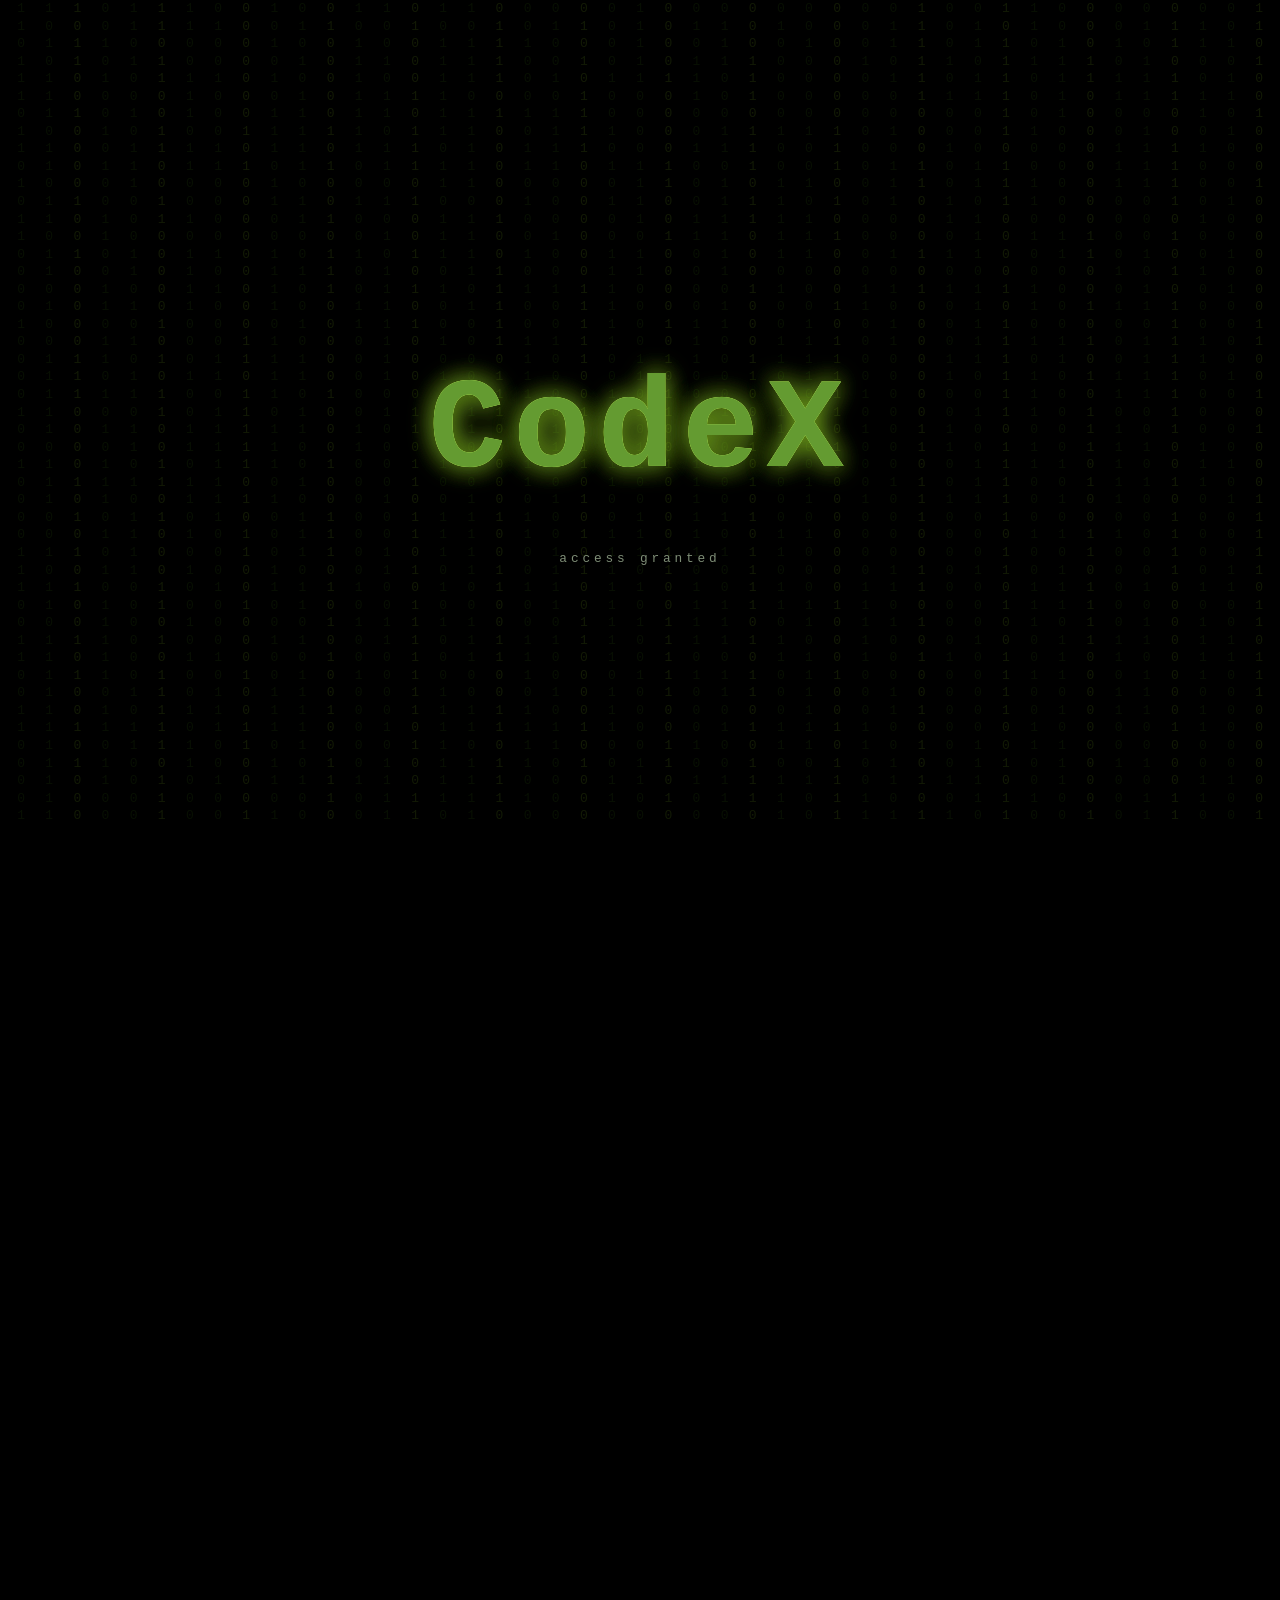
==== index.html @ 93feb89b "first commit" ====
<!DOCTYPE html>
<html lang="en">
<head>
  <meta charset="UTF-8" />
  <meta name="viewport" content="width=device-width, initial-scale=1.0" />
  <title>CodeX — GitHub Workshop</title>
  <meta name="description" content="A hands-on GitHub workshop by CodeX. Build your own page, collaborate through Git, and learn how version control protects your work." />
  <link rel="stylesheet" href="style.css" />
</head>

<body class="is-loading">

  <!-- ==========================================================
       LOADING SCREEN
       Binary flicker -> "CodeX" glitch -> fade into the site.
       The columns of 0s and 1s are filled in by script.js.
       ========================================================== -->
  <div class="loader" id="loader" role="status" aria-live="polite" aria-label="Loading CodeX">
    <div class="loader__rain" id="loaderRain" aria-hidden="true"></div>
    <div class="loader__center">
      <p class="loader__word" id="loaderWord" data-text="CodeX">CodeX</p>
      <p class="loader__status" id="loaderStatus">initialising</p>
    </div>
  </div>

  <!-- Decorative overlays: scanlines + faint grid. Purely visual. -->
  <div class="fx-scanlines" aria-hidden="true"></div>
  <div class="fx-grid" aria-hidden="true"></div>

  <!-- Skip link for keyboard users -->
  <a class="skip-link" href="#main">Skip to content</a>

  <div class="site" id="site">

    <!-- ==========================================================
         HEADER — CodeX logo sits on the top right
         ========================================================== -->
    <header class="header">
      <p class="header__meta"><span class="dot"></span> workshop session live</p>
      <a class="logo" href="index.html" aria-label="CodeX home">
        Code<span class="logo__x">X</span>
      </a>
    </header>

    <main id="main">

      <!-- ==========================================================
           HERO
           ========================================================== -->
      <section class="hero">
        <p class="hero__kicker">CodeX Technical Committee presents</p>
        <h1 class="hero__title">GitHub Workshop</h1>
        <p class="hero__subtitle">Build. Commit. Break. Recover.</p>

        <div class="terminal" aria-label="Workshop description">
          <div class="terminal__bar">
            <span class="terminal__light"></span>
            <span class="terminal__light"></span>
            <span class="terminal__light"></span>
            <span class="terminal__path">~/codex/github-workshop</span>
          </div>
          <div class="terminal__body">
            <p><span class="prompt">$</span> cat README.md</p>
            <p class="terminal__out">
              A hands-on workshop where you build your own page, push it live with Git,
              and learn how version control protects your work when things break.
            </p>
            <p><span class="prompt">$</span> git commit -m "my first commit"<span class="cursor" aria-hidden="true"></span></p>
          </div>
        </div>

        <div class="hero__actions">
          <a class="btn btn--primary" href="#participants">See the roster</a>
          <a class="btn" href="https://docs.github.com/get-started" target="_blank" rel="noopener">Git docs</a>
        </div>
      </section>

      <!-- ==========================================================
           CODEX MEMBERS — cards are generated by script.js
           ========================================================== -->
      <section class="roster" id="codex-members">
        <div class="roster__head">
          <h2 class="roster__title">CodeX Members</h2>
          <p class="roster__count" id="membersCount">loading…</p>
        </div>
        <div class="grid" id="membersGrid"></div>
      </section>

      <!-- ==========================================================
           PARTICIPANTS — cards are generated by script.js
           ========================================================== -->
      <section class="roster" id="participants">
        <div class="roster__head">
          <h2 class="roster__title">Participants</h2>
          <p class="roster__count" id="participantsCount">loading…</p>
        </div>
        <div class="grid" id="participantsGrid"></div>
      </section>

      <!-- Terminal-style error message, shown only if students.json fails -->
      <section class="error-box" id="errorBox" hidden>
        <p>&gt; ERROR: Unable to load workshop participants.</p>
        <p>&gt; Check students.json</p>
        <p class="error-box__hint" id="errorHint"></p>
      </section>

    </main>

    <footer class="footer">
      <p>CodeX — technical committee</p>
      <p>Built with plain HTML, CSS and JavaScript. No build step.</p>
    </footer>

  </div>

  <script src="script.js"></script>
</body>
</html>
---- style.css ----
/* ==========================================================================
   CodeX — GitHub Workshop
   style.css

   Sections:
     1. Tokens (colours, fonts)
     2. Base + layout
     3. Background effects (scanlines, grid)
     4. Loading screen
     5. Header
     6. Hero + terminal block
     7. Roster sections + card grid
     8. Cards
     9. Error box + footer
    10. Student page styles (used by files in /students)
    11. Responsive + reduced motion
   ========================================================================== */


/* 1. TOKENS ================================================================ */

:root {
  --black:        #000000;
  --panel:        #050805;   /* card / panel background */
  --lime:         #b4ff2e;   /* primary accent */
  --lime-deep:    #3d7a12;   /* darker terminal green */
  --lime-dim:     rgba(180, 255, 46, 0.14);
  --text:         #e8f0e2;
  --text-muted:   #7e8d76;

  --mono: ui-monospace, "SFMono-Regular", "JetBrains Mono", "Fira Code",
          "Cascadia Mono", Consolas, "Liberation Mono", monospace;

  --glow-soft: 0 0 18px rgba(180, 255, 46, 0.18);
  --glow-hard: 0 0 26px rgba(180, 255, 46, 0.38);

  --edge: 1px solid rgba(180, 255, 46, 0.22);
  --radius: 4px;
  --shell: 1120px;
}


/* 2. BASE + LAYOUT ========================================================= */

* { box-sizing: border-box; }

html { scroll-behavior: smooth; }

body {
  margin: 0;
  background: var(--black);
  color: var(--text);
  font-family: var(--mono);
  font-size: 16px;
  line-height: 1.6;
  -webkit-font-smoothing: antialiased;
}

/* While the loader is on screen the page underneath must not scroll. */
body.is-loading { overflow: hidden; }

a { color: var(--lime); }

h1, h2, h3 { margin: 0; line-height: 1.1; letter-spacing: -0.02em; }

/* Visible focus ring for keyboard users — never removed. */
:focus-visible {
  outline: 2px solid var(--lime);
  outline-offset: 3px;
}

.skip-link {
  position: absolute;
  left: -9999px;
  top: 0;
  background: var(--lime);
  color: #000;
  padding: 10px 16px;
  z-index: 60;
  text-decoration: none;
}
.skip-link:focus { left: 12px; top: 12px; }

.site {
  position: relative;
  z-index: 2;
  max-width: var(--shell);
  margin: 0 auto;
  padding: 0 24px 80px;
  opacity: 0;
  transition: opacity 0.6s ease;
}
.site.is-visible { opacity: 1; }


/* 3. BACKGROUND EFFECTS ==================================================== */

/* Horizontal scanlines, very low opacity so text stays readable. */
.fx-scanlines {
  position: fixed;
  inset: 0;
  z-index: 1;
  pointer-events: none;
  background: repeating-linear-gradient(
    to bottom,
    rgba(180, 255, 46, 0.035) 0px,
    rgba(180, 255, 46, 0.035) 1px,
    transparent 1px,
    transparent 3px
  );
}

/* Faint blueprint grid, fading out towards the bottom of the viewport. */
.fx-grid {
  position: fixed;
  inset: 0;
  z-index: 0;
  pointer-events: none;
  background-image:
    linear-gradient(rgba(180, 255, 46, 0.055) 1px, transparent 1px),
    linear-gradient(90deg, rgba(180, 255, 46, 0.055) 1px, transparent 1px);
  background-size: 64px 64px;
  -webkit-mask-image: radial-gradient(circle at 50% 0%, #000 0%, transparent 72%);
          mask-image: radial-gradient(circle at 50% 0%, #000 0%, transparent 72%);
}


/* 4. LOADING SCREEN ======================================================== */

.loader {
  position: fixed;
  inset: 0;
  z-index: 50;
  background: var(--black);
  display: grid;
  place-items: center;
  overflow: hidden;
  transition: opacity 0.5s ease;
}
.loader.is-done { opacity: 0; pointer-events: none; }

/* Columns of flickering binary, filled in by script.js */
.loader__rain {
  position: absolute;
  inset: 0;
  display: flex;
  justify-content: space-between;
  gap: 2px;
  padding: 0 8px;
  opacity: 0.55;
  transition: opacity 0.4s ease;
}
.loader.is-revealing .loader__rain { opacity: 0.12; }

.rain-col {
  flex: 1 1 0;
  min-width: 0;
  color: var(--lime-deep);
  font-size: 13px;
  line-height: 1.35;
  text-align: center;
  white-space: pre;
  overflow: hidden;
}
/* Every third column is brighter, so the rain has depth. */
.rain-col:nth-child(3n) { color: var(--lime); opacity: 0.8; }

.loader__center {
  position: relative;
  z-index: 2;
  text-align: center;
}

.loader__word {
  margin: 0;
  font-size: clamp(3rem, 14vw, 8rem);
  font-weight: 700;
  letter-spacing: 0.06em;
  color: var(--lime);
  text-shadow: var(--glow-hard);
  opacity: 0;
}
.loader.is-revealing .loader__word {
  opacity: 1;
  animation: stutter 0.7s steps(1) 1;
}

/* Glitch: two coloured copies jitter behind the word for a moment. */
.loader.is-revealing .loader__word::before,
.loader.is-revealing .loader__word::after {
  content: attr(data-text);
  position: absolute;
  left: 0;
  right: 0;
  top: 0;
  opacity: 0.75;
}
.loader.is-revealing .loader__word::before {
  color: #eaffb0;
  animation: shift-left 0.45s steps(2) 2;
}
.loader.is-revealing .loader__word::after {
  color: var(--lime-deep);
  animation: shift-right 0.45s steps(2) 2;
}

.loader__status {
  margin: 14px 0 0;
  font-size: 0.8rem;
  letter-spacing: 0.3em;
  color: var(--text-muted);
}

@keyframes stutter {
  0%   { opacity: 0;   transform: translateY(2px); }
  15%  { opacity: 1;   transform: none; }
  22%  { opacity: 0.2; }
  30%  { opacity: 1; }
  48%  { opacity: 0.5; transform: translateX(-3px); }
  56%  { opacity: 1;   transform: none; }
  100% { opacity: 1; }
}
@keyframes shift-left  { 0% { transform: translate(-4px, 1px); } 100% { transform: none; } }
@keyframes shift-right { 0% { transform: translate(4px, -1px); } 100% { transform: none; } }


/* 5. HEADER ================================================================ */

.header {
  display: flex;
  align-items: center;
  justify-content: space-between;
  gap: 16px;
  padding: 26px 0 20px;
  border-bottom: var(--edge);
}

.header__meta {
  margin: 0;
  font-size: 0.75rem;
  letter-spacing: 0.22em;
  color: var(--text-muted);
}

.dot {
  display: inline-block;
  width: 7px;
  height: 7px;
  margin-right: 8px;
  border-radius: 50%;
  background: var(--lime);
  box-shadow: var(--glow-soft);
  animation: pulse 2s ease-in-out infinite;
}
@keyframes pulse { 50% { opacity: 0.25; } }

/* The CodeX wordmark sits on the top right. */
.logo {
  font-size: 1.6rem;
  font-weight: 700;
  letter-spacing: 0.08em;
  color: var(--text);
  text-decoration: none;
  text-shadow: 0 0 14px rgba(180, 255, 46, 0.25);
  transition: text-shadow 0.25s ease;
}
.logo__x { color: var(--lime); }
.logo:hover { text-shadow: var(--glow-hard); }


/* 6. HERO ================================================================== */

.hero { padding: 76px 0 84px; }

.hero__kicker {
  margin: 0 0 18px;
  font-size: 0.78rem;
  letter-spacing: 0.3em;
  color: var(--lime-deep);
}

.hero__title {
  font-size: clamp(2.6rem, 9vw, 6rem);
  font-weight: 700;
  color: var(--text);
  text-shadow: 0 0 34px rgba(180, 255, 46, 0.22);
}

.hero__subtitle {
  margin: 14px 0 34px;
  font-size: clamp(1rem, 2.6vw, 1.5rem);
  letter-spacing: 0.16em;
  color: var(--lime);
}

/* Terminal window holding the workshop description */
.terminal {
  max-width: 70ch;
  border: var(--edge);
  border-radius: var(--radius);
  background: var(--panel);
  box-shadow: var(--glow-soft);
  overflow: hidden;
}

.terminal__bar {
  display: flex;
  align-items: center;
  gap: 7px;
  padding: 10px 14px;
  border-bottom: var(--edge);
  background: rgba(180, 255, 46, 0.04);
}
.terminal__light {
  width: 9px;
  height: 9px;
  border-radius: 50%;
  background: var(--lime-deep);
}
.terminal__light:first-child { background: var(--lime); }
.terminal__path {
  margin-left: 10px;
  font-size: 0.75rem;
  color: var(--text-muted);
}

.terminal__body { padding: 18px 18px 20px; font-size: 0.92rem; }
.terminal__body p { margin: 0 0 10px; }
.terminal__body p:last-child { margin-bottom: 0; }
.terminal__out { color: var(--text); padding-left: 18px; }
.prompt { color: var(--lime); margin-right: 8px; }

.cursor {
  display: inline-block;
  width: 9px;
  height: 1.05em;
  margin-left: 4px;
  vertical-align: text-bottom;
  background: var(--lime);
  animation: blink 1.1s steps(1) infinite;
}
@keyframes blink { 50% { opacity: 0; } }

.hero__actions { display: flex; flex-wrap: wrap; gap: 14px; margin-top: 32px; }

.btn {
  display: inline-block;
  padding: 12px 22px;
  border: 1px solid var(--lime-deep);
  border-radius: var(--radius);
  color: var(--lime);
  font-size: 0.85rem;
  letter-spacing: 0.12em;
  text-decoration: none;
  background: transparent;
  transition: border-color 0.25s ease, box-shadow 0.25s ease, color 0.25s ease;
}
.btn:hover { border-color: var(--lime); box-shadow: var(--glow-soft); }
.btn--primary { border-color: var(--lime); background: rgba(180, 255, 46, 0.07); }
.btn--primary:hover { box-shadow: var(--glow-hard); }


/* 7. ROSTER + GRID ========================================================= */

.roster { padding-top: 58px; }

.roster__head {
  display: flex;
  align-items: baseline;
  justify-content: space-between;
  gap: 16px;
  padding-bottom: 18px;
  margin-bottom: 26px;
  border-bottom: var(--edge);
}

.roster__title {
  font-size: clamp(1.5rem, 4vw, 2.2rem);
  color: var(--text);
}

.roster__count {
  margin: 0;
  font-size: 0.78rem;
  letter-spacing: 0.18em;
  color: var(--text-muted);
  white-space: nowrap;
}

/* Auto-fitting grid: add students to students.json and the grid adapts
   on its own — no CSS changes are ever needed. */
.grid {
  display: grid;
  grid-template-columns: repeat(auto-fill, minmax(250px, 1fr));
  gap: 18px;
}

.grid__empty {
  grid-column: 1 / -1;
  color: var(--text-muted);
  font-size: 0.9rem;
}


/* 8. CARDS ================================================================= */

.card {
  position: relative;
  display: flex;
  flex-direction: column;
  gap: 10px;
  min-height: 178px;
  padding: 20px;
  background: var(--panel);
  border: var(--edge);
  border-radius: var(--radius);
  color: var(--text);
  text-decoration: none;
  overflow: hidden;
  transition: transform 0.25s ease, border-color 0.25s ease, box-shadow 0.25s ease;
}

/* Corner tick — a small technical detail in the top-right of each card. */
.card::after {
  content: "";
  position: absolute;
  top: 12px;
  right: 12px;
  width: 12px;
  height: 12px;
  border-top: 1px solid var(--lime-deep);
  border-right: 1px solid var(--lime-deep);
  transition: border-color 0.25s ease;
}

.card:hover,
.card:focus-visible {
  transform: translateY(-6px) scale(1.015);
  border-color: var(--lime);
  box-shadow: var(--glow-hard);
}
.card:hover::after,
.card:focus-visible::after { border-color: var(--lime); }

.card__role {
  font-size: 0.68rem;
  letter-spacing: 0.24em;
  color: var(--lime-deep);
  text-transform: uppercase;
}

.card__name {
  font-size: 1.28rem;
  font-weight: 700;
  color: var(--text);
  transition: text-shadow 0.25s ease;
}
.card:hover .card__name { text-shadow: var(--glow-soft); }

.card__id {
  font-size: 0.72rem;
  color: var(--text-muted);
}

.card__cta {
  margin-top: auto;
  font-size: 0.76rem;
  letter-spacing: 0.1em;
  color: var(--lime);
  opacity: 0.65;
  transition: opacity 0.25s ease;
}
.card:hover .card__cta { opacity: 1; }

/* Lead card — slightly more presence for the Technical Head, but it stays
   inside the same grid track. */
.card--lead {
  border-color: rgba(180, 255, 46, 0.45);
  background:
    linear-gradient(180deg, rgba(180, 255, 46, 0.07), transparent 60%),
    var(--panel);
  box-shadow: var(--glow-soft);
}
.card--lead .card__name { font-size: 1.5rem; }
.card--lead .card__role { color: var(--lime); }


/* 9. ERROR BOX + FOOTER ==================================================== */

.error-box {
  margin-top: 40px;
  padding: 20px 22px;
  border: 1px solid rgba(180, 255, 46, 0.35);
  border-left-width: 3px;
  border-radius: var(--radius);
  background: var(--panel);
  color: var(--lime);
  font-size: 0.9rem;
}
.error-box p { margin: 0 0 6px; }
.error-box__hint { color: var(--text-muted); }

.footer {
  display: flex;
  flex-wrap: wrap;
  justify-content: space-between;
  gap: 10px;
  margin-top: 78px;
  padding-top: 22px;
  border-top: var(--edge);
  color: var(--text-muted);
  font-size: 0.76rem;
}
.footer p { margin: 0; }


/* 10. STUDENT PAGE ========================================================= */

.student-page { max-width: 780px; }

.student-head { padding: 62px 0 30px; }

.student-head__name {
  font-size: clamp(2.2rem, 7vw, 4rem);
  color: var(--text);
  text-shadow: 0 0 30px rgba(180, 255, 46, 0.2);
}

.student-head__role {
  margin: 12px 0 0;
  letter-spacing: 0.24em;
  font-size: 0.8rem;
  color: var(--lime);
}

/* The editable area students customise during the workshop. */
.student-content {
  padding: 30px;
  border: var(--edge);
  border-radius: var(--radius);
  background: var(--panel);
}
.student-content h2 { font-size: 1.4rem; margin-bottom: 12px; color: var(--lime); }
.student-content p  { margin: 0 0 14px; }
.student-content ul { margin: 0 0 14px; padding-left: 20px; }
.student-content li { margin-bottom: 6px; }
.student-content img { max-width: 100%; border-radius: var(--radius); }

.back-link {
  display: inline-block;
  margin-top: 34px;
  padding: 11px 20px;
  border: 1px solid var(--lime-deep);
  border-radius: var(--radius);
  color: var(--lime);
  font-size: 0.85rem;
  text-decoration: none;
  transition: border-color 0.25s ease, box-shadow 0.25s ease;
}
.back-link:hover { border-color: var(--lime); box-shadow: var(--glow-soft); }


/* 11. RESPONSIVE + REDUCED MOTION ========================================== */

@media (max-width: 720px) {
  .site { padding: 0 18px 60px; }
  .hero { padding: 54px 0 62px; }
  .header__meta { font-size: 0.68rem; letter-spacing: 0.14em; }
  .grid { grid-template-columns: repeat(auto-fill, minmax(190px, 1fr)); gap: 14px; }
  .terminal__out { padding-left: 0; }
  .rain-col { font-size: 11px; }
}

@media (max-width: 420px) {
  .grid { grid-template-columns: 1fr; }
}

/* People who ask for less motion get a still page: no flicker, no blink,
   no hover lift. The loader still works, it just fades. */
@media (prefers-reduced-motion: reduce) {
  html { scroll-behavior: auto; }
  *,
  *::before,
  *::after {
    animation-duration: 0.001ms !important;
    animation-iteration-count: 1 !important;
    transition-duration: 0.15s !important;
  }
  .card:hover, .card:focus-visible { transform: none; }
  .fx-scanlines { display: none; }
}
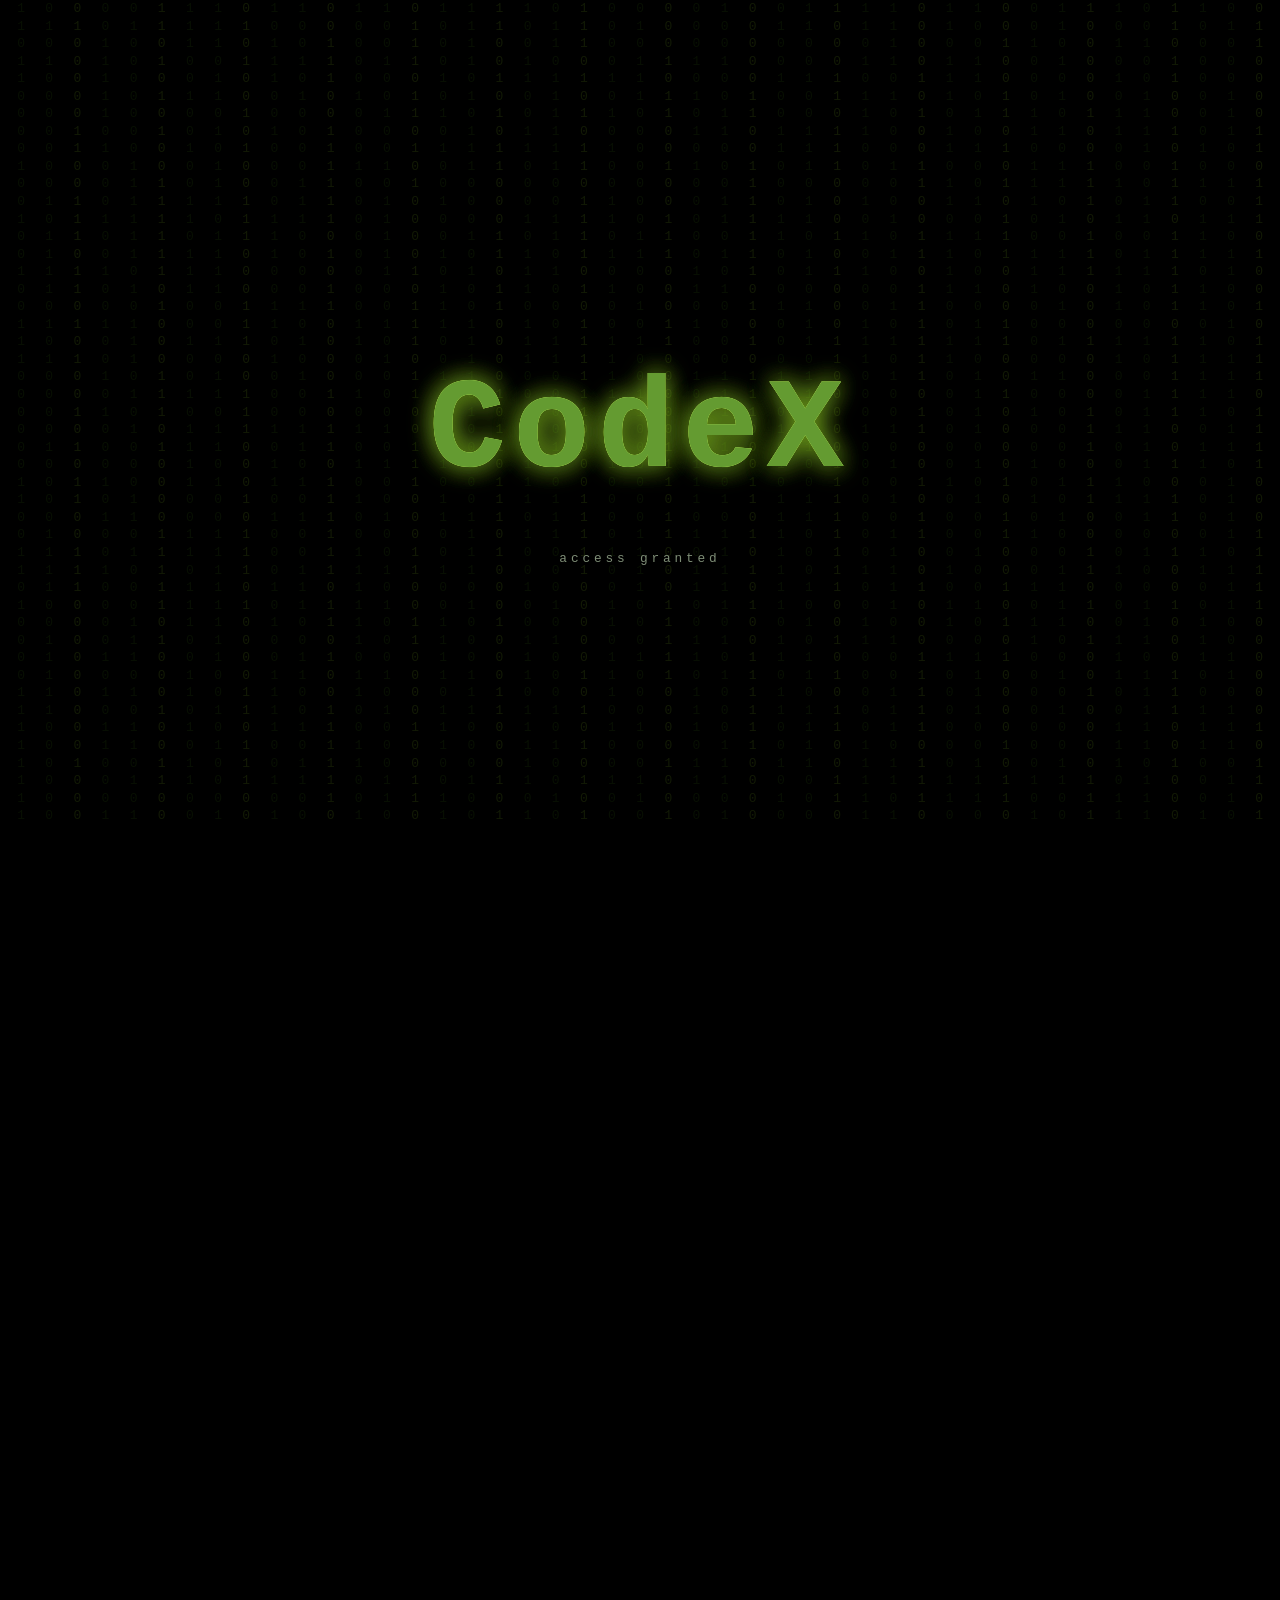
==== commit 01415264: "test adding gilmore" ====
--- a/index.html
+++ b/index.html
@@ -37,9 +37,12 @@
          ========================================================== -->
     <header class="header">
       <p class="header__meta"><span class="dot"></span> workshop session live</p>
-      <a class="logo" href="index.html" aria-label="CodeX home">
-        Code<span class="logo__x">X</span>
-      </a>
+      <div class="header__tools">
+        <a class="header__link" href="demonstration.html">Demonstration</a>
+        <a class="logo" href="index.html" aria-label="CodeX home">
+          Code<span class="logo__x">X</span>
+        </a>
+      </div>
     </header>
 
     <main id="main">
@@ -71,6 +74,7 @@
 
         <div class="hero__actions">
           <a class="btn btn--primary" href="#participants">See the roster</a>
+          <a class="btn" href="demonstration.html">Open demonstration</a>
           <a class="btn" href="https://docs.github.com/get-started" target="_blank" rel="noopener">Git docs</a>
         </div>
       </section>
@@ -113,6 +117,6 @@
 
   </div>
 
-  <script src="script.js"></script>
+  <script src="script.js?v=3"></script>
 </body>
 </html>
--- a/style.css
+++ b/style.css
@@ -242,6 +242,20 @@
   color: var(--text-muted);
 }
 
+.header__tools {
+  display: flex;
+  align-items: center;
+  gap: 24px;
+}
+
+.header__link {
+  color: var(--lime);
+  font-size: 0.76rem;
+  letter-spacing: 0.12em;
+  text-decoration: none;
+}
+.header__link:hover { text-shadow: var(--glow-soft); }
+
 .dot {
   display: inline-block;
   width: 7px;
@@ -560,7 +574,121 @@
 .back-link:hover { border-color: var(--lime); box-shadow: var(--glow-soft); }
 
 
-/* 11. RESPONSIVE + REDUCED MOTION ========================================== */
+/* 11. DEMONSTRATION PAGE ================================================== */
+
+.demo-page { max-width: 1180px; }
+
+.demo-hero {
+  padding: 72px 0 54px;
+  max-width: 820px;
+}
+.demo-hero .student-head__name { font-size: clamp(2.6rem, 8vw, 5.4rem); }
+.demo-hero__lead {
+  max-width: 64ch;
+  margin: 18px 0 0;
+  color: var(--text-muted);
+  font-size: 1rem;
+}
+
+.demo-section { padding-top: 34px; }
+.command-grid {
+  display: grid;
+  grid-template-columns: repeat(3, minmax(0, 1fr));
+  gap: 16px;
+}
+.command-card {
+  position: relative;
+  min-height: 250px;
+  padding: 22px;
+  border: var(--edge);
+  border-radius: var(--radius);
+  background: var(--panel);
+}
+.command-card--accent { border-color: rgba(180, 255, 46, 0.5); }
+.command-card__number {
+  display: block;
+  margin-bottom: 18px;
+  color: var(--lime-deep);
+  font-size: 0.72rem;
+  letter-spacing: 0.18em;
+}
+.command-card h3 { color: var(--text); font-size: 1.04rem; }
+.command-card pre {
+  min-height: 52px;
+  margin: 18px 0 16px;
+  padding: 12px;
+  overflow-x: auto;
+  border-left: 2px solid var(--lime);
+  background: rgba(180, 255, 46, 0.06);
+  color: var(--lime);
+  font: 0.82rem/1.55 var(--mono);
+}
+.command-card p { margin: 0; color: var(--text-muted); font-size: 0.82rem; }
+.command-card code, .pr-step code { color: var(--lime); }
+
+.diagram-panel {
+  display: grid;
+  grid-template-columns: minmax(190px, 0.8fr) minmax(0, 1.6fr);
+  gap: 24px;
+  align-items: center;
+  padding: 26px;
+  border: var(--edge);
+  border-radius: var(--radius);
+  background: var(--panel);
+}
+.diagram-copy { max-width: 34ch; }
+.diagram-copy p { margin: 0 0 16px; color: var(--text-muted); font-size: 0.86rem; }
+.diagram-copy strong { color: var(--text); }
+.diagram-label { color: var(--lime) !important; font-size: 1rem !important; }
+.legend { display: flex; flex-wrap: wrap; gap: 10px 16px; color: var(--text-muted); font-size: 0.72rem; }
+.legend span { display: inline-flex; align-items: center; gap: 6px; }
+.legend__dot { width: 8px; height: 8px; border-radius: 50%; background: var(--lime); }
+.legend__dot--feature { background: #d9ff8b; }
+.legend__dot--merge { background: var(--text); }
+.branch-graph { min-width: 0; overflow-x: auto; }
+.branch-graph svg { display: block; width: 100%; min-width: 500px; height: auto; }
+.graph-line { fill: none; stroke-width: 4; }
+.graph-line--main { stroke: var(--lime); }
+.graph-line--feature { stroke: #d9ff8b; }
+.graph-node { stroke: var(--black); stroke-width: 5; }
+.graph-node--main { fill: var(--lime); }
+.graph-node--feature { fill: #d9ff8b; }
+.graph-node--merge { fill: var(--text); }
+.branch-graph text { fill: var(--text); font: 700 15px var(--mono); text-anchor: middle; }
+.branch-graph .graph-label { fill: var(--lime); font-size: 12px; text-anchor: start; }
+.branch-graph .graph-label--feature { fill: #d9ff8b; }
+
+.pr-flow {
+  display: grid;
+  grid-template-columns: 1fr auto 1fr auto 1fr;
+  gap: 14px;
+  align-items: center;
+}
+.pr-step {
+  min-height: 182px;
+  padding: 22px;
+  border: var(--edge);
+  border-radius: var(--radius);
+  background: var(--panel);
+}
+.pr-step--focus { border-color: var(--lime); box-shadow: var(--glow-soft); }
+.pr-step__icon { display: block; margin-bottom: 12px; color: var(--lime); font-size: 1.25rem; }
+.pr-step__number { color: var(--lime-deep); font-size: 0.7rem; letter-spacing: 0.18em; }
+.pr-step h3 { margin-top: 8px; font-size: 1.05rem; }
+.pr-step p { margin: 10px 0 0; color: var(--text-muted); font-size: 0.82rem; }
+.pr-arrow { color: var(--lime); font-size: 1.6rem; }
+.demo-next {
+  margin-top: 48px;
+  padding: 18px 20px;
+  border: var(--edge);
+  border-radius: var(--radius);
+  background: var(--panel);
+  color: var(--text-muted);
+  font-size: 0.85rem;
+}
+
+
+/* 12. RESPONSIVE + REDUCED MOTION ========================================= */
 
 @media (max-width: 720px) {
   .site { padding: 0 18px 60px; }
@@ -569,10 +697,19 @@
   .grid { grid-template-columns: repeat(auto-fill, minmax(190px, 1fr)); gap: 14px; }
   .terminal__out { padding-left: 0; }
   .rain-col { font-size: 11px; }
+  .header__tools { gap: 12px; }
+  .header__link { font-size: 0.66rem; }
+  .command-grid { grid-template-columns: repeat(2, minmax(0, 1fr)); }
+  .diagram-panel { grid-template-columns: 1fr; }
+  .diagram-copy { max-width: none; }
+  .pr-flow { grid-template-columns: 1fr; }
+  .pr-arrow { justify-self: center; transform: rotate(90deg); }
 }
 
 @media (max-width: 420px) {
   .grid { grid-template-columns: 1fr; }
+  .command-grid { grid-template-columns: 1fr; }
+  .header__meta { max-width: 11ch; }
 }
 
 /* People who ask for less motion get a still page: no flicker, no blink,
